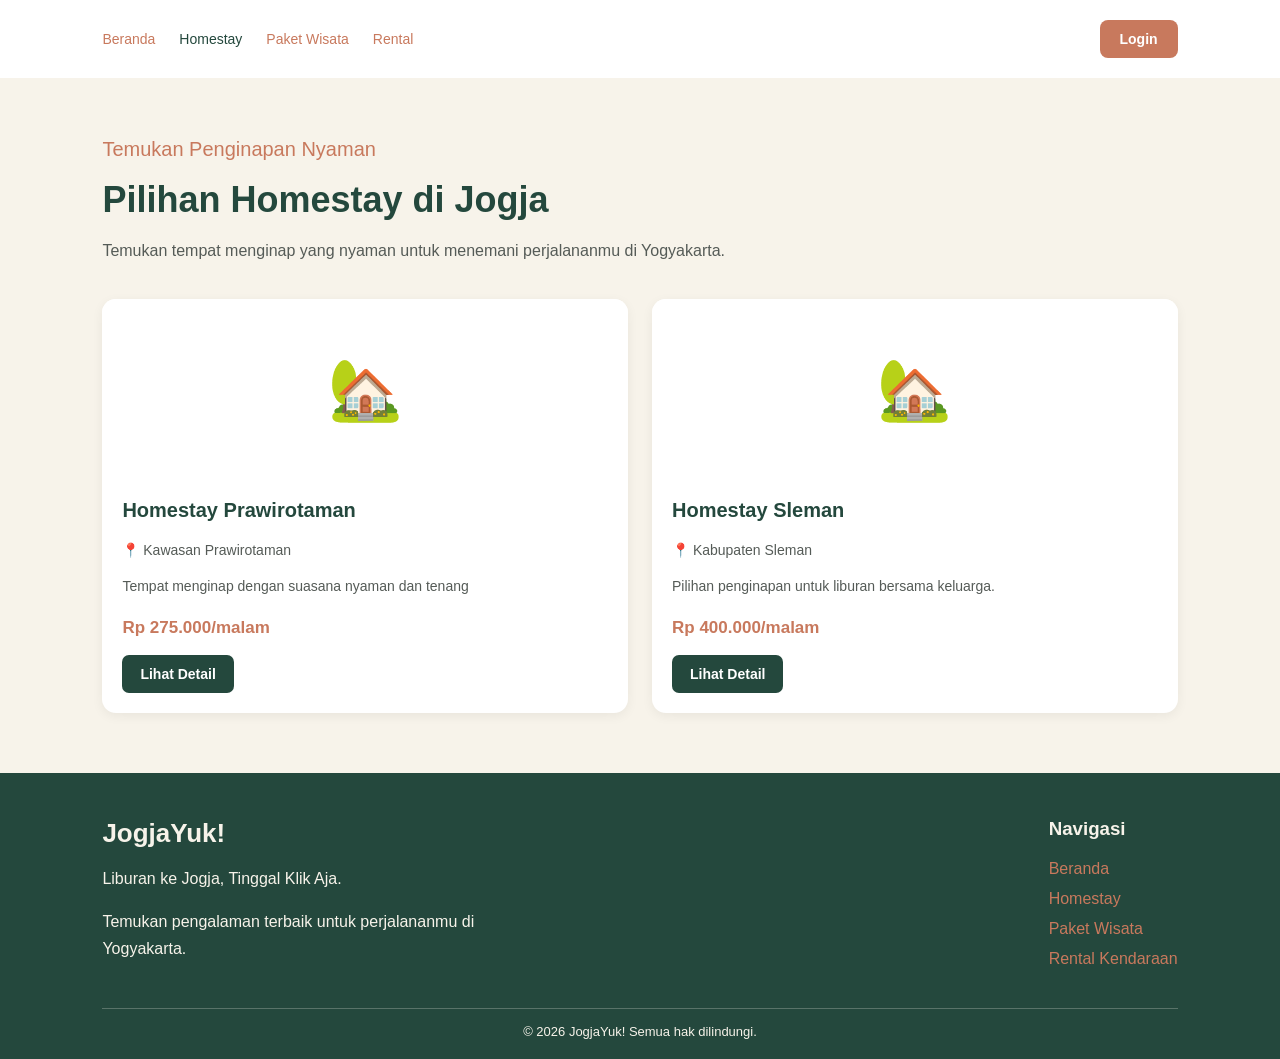
==== pages/homestay.html @ 5d315b65 "Update project JogjaYuk" ====
<!DOCTYPE html>
<html lang="id">
<head>
    <meta charset="UTF-8">
    <meta name="viewport" content="width=device-width, initial-scale=1.0">
    <title>Homestay - JogjaYuk!</title>
    <link rel="stylesheet" href="../assets/css/style.css">
</head>
<body>
    <header class="navbar">

        <nav class="menu">
            <a href="../index.html">Beranda</a>
            <a href="homestay.html" class="aktif">Homestay</a>
            <a href="paketWisata.html">Paket Wisata</a>
            <a href="rental.html">Rental</a>
        </nav>

        <a href="#" class="tombol-login">Login</a>
    </header>

    <main class="halaman-katalog">
        <div class="judul-katalog">
            <p class="slogan"> Temukan Penginapan Nyaman</p>
            <h1>Pilihan Homestay di Jogja</h1>
            <p> Temukan tempat menginap yang nyaman untuk menemani perjalananmu di Yogyakarta.</p>
        </div>

        <section class="grid-produk">
            <article class="kartu-produk">
                <div class="gambar-produk gambar-homestay">
                    🏡
                </div>

                <div class="isi-produk">
                    <h2>Homestay Prawirotaman</h2>
                    <p>📍 Kawasan Prawirotaman</p>
                    <p>Tempat menginap dengan suasana nyaman dan tenang</p>
                    <h3>Rp 275.000/malam</h3>
                    <a href="detailHomestay.html" class="tombol-detail">Lihat Detail</a>
                </div>
            </article>

            <article class="kartu-produk">
                <div class="gambar-produk gambar-homestay">
                    🏡
                </div>
                <div class="isi-produk">
                    <h2>Homestay Sleman</h2>
                    <p>📍 Kabupaten Sleman</p>
                    <p>Pilihan penginapan untuk liburan bersama keluarga.</p>
                    <h3>Rp 400.000/malam</h3>
                    <a href="#" class="tombol-detail">Lihat Detail</a>
                </div>
            </article>

        </section>
    </main>
    
    <footer class="footer">
        <div class="footer-container">
            <div class="footer-identitas">
                <h2>JogjaYuk!</h2>
                <p>Liburan ke Jogja, Tinggal Klik Aja.</p>
                <p>Temukan  pengalaman terbaik untuk perjalananmu di Yogyakarta.</p>
            </div>
            
            <div class="footer-navigasi">
                <h3>Navigasi</h3>
                <a href="../index.html">Beranda</a>
                <a href="homestay.html">Homestay</a>
                <a href="../index.html#layanan">Paket Wisata</a>
                <a href="../index.html#layanan">Rental Kendaraan</a>
            </div>
        </div>

        <div class="footer-bawah">
            <p>&copy; 2026 JogjaYuk! Semua hak dilindungi.</p>
        </div>
    </footer>
</body>
</html>
---- assets/css/style.css ----
* {
    box-sizing: border-box;
}

html, body {
    margin: 0;
    width: 100%;
}

body {
    font-family: Arial, sans-serif;
    background-color: #f7f3ea;
    color: #292d2b;
    overflow-x: hidden;
}

.navbar {
    display: flex;
    justify-content: space-between;
    align-items: center;
    padding: 20px 8%;
    background-color: #ffffff;
    gap: 24px;
}

.logo {
    color: #24483d;
    font-size: 26px;
    font-weight: bold;
    text-decoration: none;
    white-space: nowrap;
}

.menu {
    display: flex;
    align-items: center;
    gap: 24px;
}

.menu a {
    color: #c8795d;
    text-decoration: none;
    font-size: 14px;
}

.menu a:hover,
.menu a.aktif {
    color: #24483d;
}

.tombol-login {
    background-color: #c8795d;
    color: white;
    padding: 11px 20px;
    border-radius: 8px;
    text-decoration: none;
    font-size: 14px;
    font-weight: bold;
    white-space: nowrap;
}

.hero {
    padding: 90px 8%;
    min-height: 300px;
    display: flex;
    flex-direction: column;
    justify-content: center;
    align-items: flex-start;
}

.slogan {
    color: #c8795d;
    font-size: 20px;
    margin: 0 0 18px;
}

h1 {
    color: #24483d;
    font-size: 42px;
    margin-bottom: 10px;
}

.hero h1 {
    font-size: 48px;
    line-height: 1.2;
    max-width: 750px;
    margin: 0 0 20px;
}

.hero .deskripsi {
    color: #555b57;
    font-size: 16px;
    line-height: 1.8;
    max-width: 650px;
    margin: 0 0 28px;
}

.deskripsi {
    font-size: 17px;
    line-height: 1.8;
    max-width: 650px;
    margin-bottom: 30px;
}

.tombol {
    display: inline-block;
    background-color: #c8795d;
    color: white;
    padding: 14px 24px;
    text-decoration: none;
    border-radius: 8px;
    font-weight: bold;
}

.tombol:hover {
    background-color: #24483d;
}

#layanan {
    padding: 30px 8% 60px;
    background-color: white;
}

h2 {
    color: #24483d;
    font-size: 30px;
    margin-top: 45px;
}

.intro-layanan {
    margin-bottom: 30px;
    line-height: 1.7;
}

.container-layanan {
    display: flex;
    gap: 24px;
    flex-wrap: wrap;
    margin-top: 30px;
}

.kartu-layanan {
    background-color: #f7f3ea;
    padding: 28px;
    border-radius: 14px;
    flex: 1;
    min-width: 220px;
}

.kartu-layanan:hover {
    transform: translateY(-5px);
}

.ikon-layanan {
    font-size: 38px;
    margin-bottom: 16px;
}

.kartu-layanan h3 {
    color: #24483d;
    font-size: 22px;
    margin-bottom: 12px;
}

.kartu-layanan p {
    color: #555b57;
    line-height: 1.7;
}

.link-layanan {
    display: inline-block;
    margin-top: 12px;
    color: #c8795d;
    font-weight: bold;
    text-decoration: none;
}

.halaman-katalog {
    background-color: #f7f3ea;
    padding: 60px 8%;
    min-height: 500px;
}

.judul-katalog {
    margin-bottom: 35px;
}

.judul-katalog h1 {
    color: #24483d;
    font-size: 36px;
    margin: 10px 0;
}

.judul-katalog > p:last-child {
    color: #555b57;
    line-height: 1.7;
}

.grid-produk {
    display: grid;
    grid-template-columns: repeat(2, minmax(0, 1fr));
    gap: 24px;
    align-items: stretch;
}

.kartu-produk {
    background-color: white;
    border-radius: 14px;
    overflow: hidden;
    box-shadow: 0 3px 12px rgba(0, 0, 0, 0.06);
}

.gambar-produk {
    height: 180px;
    display: flex;
    justify-content: center;
    align-items: center;
    font-size: 60px;
}

.gambar-homestay {
    background-color: #ffffff;
}

.isi-produk {
    padding: 20px;
}

.isi-produk h2 {
    color: #24483d;
    font-size: 20px;
    margin-top: 0;
}

.isi-produk p {
    color: #555b57;
    font-size: 14px;
    line-height: 1.6;
}

.isi-produk h3 {
    color: #c8795d;
    font-size: 17px;
    margin-top: 20px;
}

.tombol-detail {
    display: inline-block;
    background-color: #24483d;
    color: white;
    padding: 11px 18px;
    border-radius: 7px;
    text-decoration: none;
    font-weight: bold;
    font-size: 14px;
}

.tombol-detail:hover {
    background-color: #c8795d;
}

/* ==============================
   8. FOOTER
============================== */

.footer {
    background-color: #24483d;
    color: #f7f3ea;
    padding: 45px 8% 20px;
}

.footer-container {
    display: flex;
    justify-content: space-between;
    gap: 40px;
    flex-wrap: wrap;
    padding-bottom: 30px;
}

.footer-identitas {
    max-width: 400px;
}

.footer-identitas h2 {
    color: #f7f3ea;
    font-size: 26px;
    margin: 0 0 12px;
}

.footer-identitas p {
    color: #f7f3ea;
    line-height: 1.7;
}

.footer-navigasi {
    display: flex;
    flex-direction: column;
    gap: 12px;
}

.footer-navigasi h3 {
    color: #f7f3ea;
    margin: 0 0 8px;
}

.footer-navigasi a {
    color: #c8795d;
    text-decoration: none;
}

.footer-navigasi a:hover {
    color: white;
}

.footer-bawah {
    border-top: 1px solid rgba(247, 243, 234, 0.25);
    padding-top: 15px;
    text-align: center;
}

.footer-bawah p {
    font-size: 13px;
    margin: 0;
}

@media (max-width: 768px) {

    .navbar {
        padding: 18px 5%;
        flex-wrap: wrap;
    }

    .menu {
        gap: 14px;
        flex-wrap: wrap;
    }

    .hero h1 {
        font-size: 36px;
    }

    .grid-produk {
        grid-template-columns: 1fr;
    }
}

@media (max-width: 550px) {

    .navbar {
        flex-direction: column;
        gap: 15px;
    }

    .menu {
        justify-content: center;
        flex-wrap: wrap;
    }

    .hero {
        padding: 60px 6%;
    }

    .hero h1 {
        font-size: 30px;
    }

    .halaman-katalog {
        padding: 40px 6%;
    }

    .judul-katalog h1 {
        font-size: 28px;
    }

    .footer-container {
        flex-direction: column;
    }
}

.detail-homestay {
    max-width: 1000px;
    margin: 40px auto;
    display: grid;
    grid-template-columns: 1fr 1fr;
    gap: 30px;
    background-color: white;
    padding: 30px;
    border-radius: 15px;
}

.gambar-detail {
    background-color: #e9e2d3;
    min-height: 350px;
    display: flex;
    justify-content: center;
    align-items: center;
    font-size: 100px;
    border-radius: 12px;
}

.isi-detail h2 {
    color: #24483D;
    margin-bottom: 15px;
}

.isi-detail p {
    line-height: 1.7;
    margin-bottom: 15px;
}

.isi-detail ul {
    padding-left: 20px;
    line-height: 2;
    margin-bottom: 20px;
}

@media (max-width: 768px) {
    .detail-homestay {
        grid-template-columns: 1fr;
        margin: 20px;
    }
}

.form-booking {
    max-width: 600px;
    margin: 30px auto;
    padding: 30px;
    background-color: white;
    border-radius: 15px;
}

.form-booking h2 {
    color: #24483D;
    margin-bottom: 10px;
}

.form-booking form {
    display: flex;
    flex-direction: column;
    gap: 12px;
    margin-top: 25px;
}

.form-booking label {
    font-weight: bold;
    color: #292d2b;
}

.form-booking input {
    padding: 12px;
    border: 1px solid #ccc;
    border-radius: 7px;
    font-size: 14px;
}

.form-booking button {
    border: none;
    cursor: pointer;
    margin-top: 10px;
}

.total-harga {
    margin-top: 20px;
    padding: 15px;
    background-color: #f7f3ea;
    border-radius: 8px;
}

.total-harga h3 {
    color: #24483D;
    margin-top: 10px;
}
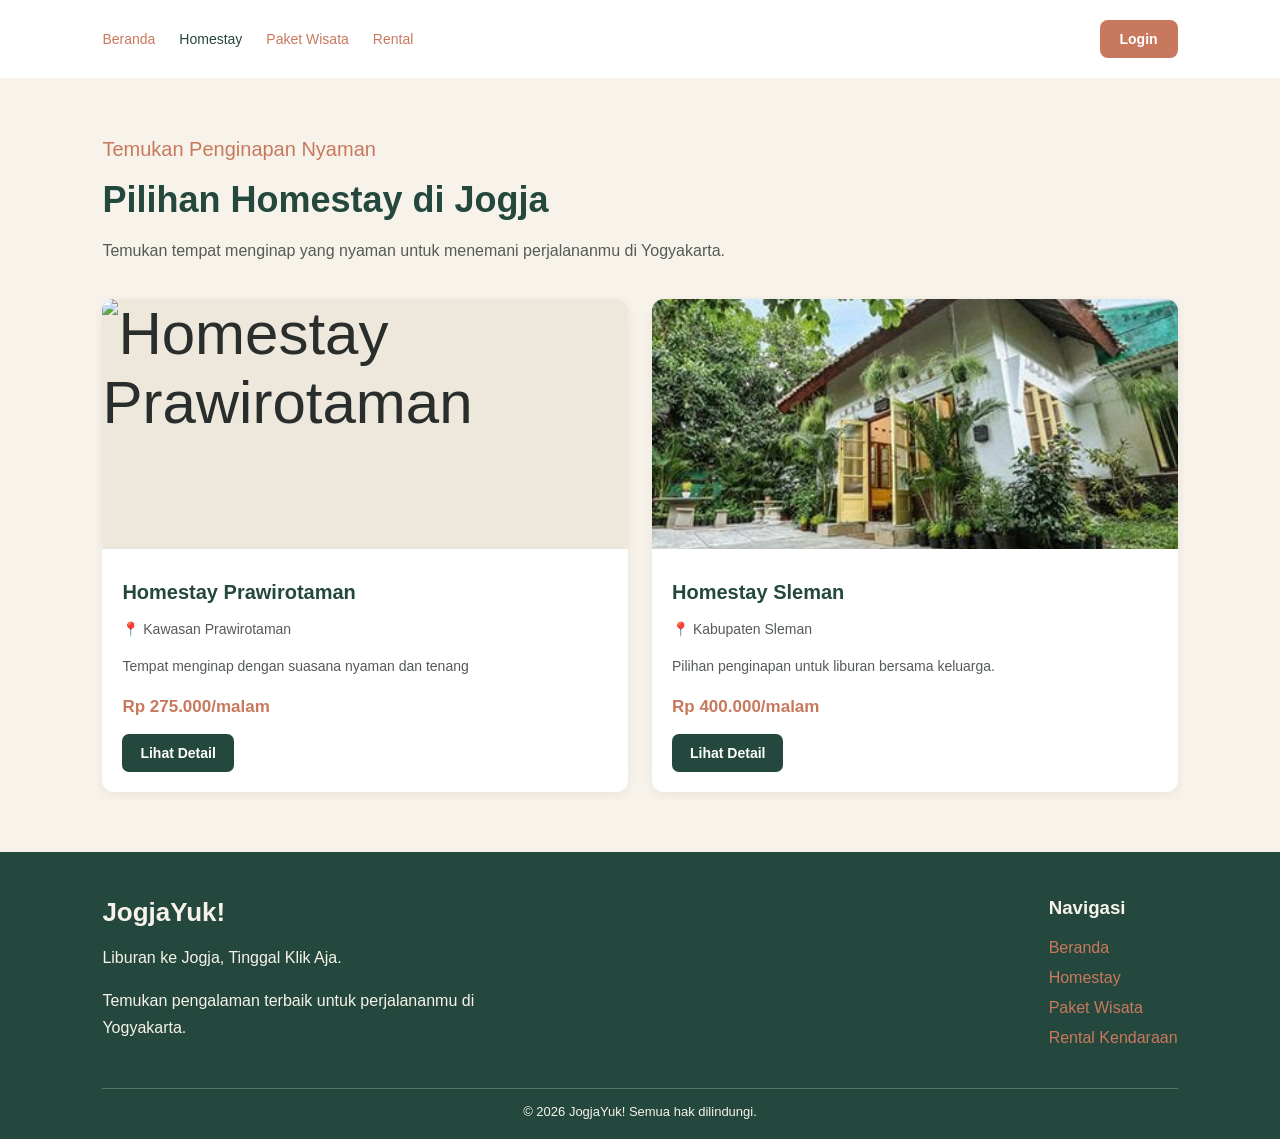
==== commit 7c380507: "revisi_1" ====
--- a/pages/homestay.html
+++ b/pages/homestay.html
@@ -29,7 +29,7 @@
         <section class="grid-produk">
             <article class="kartu-produk">
                 <div class="gambar-produk gambar-homestay">
-                    🏡
+                    <img src="../assets/images/prawirotaman.jpg" alt="Homestay Prawirotaman">
                 </div>
 
                 <div class="isi-produk">
@@ -43,7 +43,7 @@
 
             <article class="kartu-produk">
                 <div class="gambar-produk gambar-homestay">
-                    🏡
+                    <img src="../assets/images/sleman.jpg"alt="Homestay Prawirotaman">
                 </div>
                 <div class="isi-produk">
                     <h2>Homestay Sleman</h2>
--- a/assets/css/style.css
+++ b/assets/css/style.css
@@ -469,4 +469,297 @@
 .total-harga h3 {
     color: #24483D;
     margin-top: 10px;
-}+}
+
+.ikon-layanan {
+    font-size: 30px;
+    color: #24483D;
+    margin-bottom: 18px;
+}
+
+.link-layanan {
+    display: inline-flex;
+    align-items: center;
+    gap: 8px;
+    color: #C8795D;
+    text-decoration: none;
+    font-weight: 600;
+    transition: all 0.3s ease;
+}
+
+.link-layanan i {
+    transition: transform 0.3s ease;
+}
+
+.link-layanan:hover {
+    color: #24483D;
+}
+
+.link-layanan:hover i {
+    transform: translateX(5px);
+}
+
+.kartu-layanan {
+    transition: transform 0.3s ease, box-shadow 0.3s ease;
+}
+
+.kartu-layanan:hover {
+    transform: translateY(-5px);
+    box-shadow: 0 8px 20px rgba(36, 72, 61, 0.12);
+}
+
+body.halaman-login {
+    margin: 0;
+    min-height: 100vh;
+    padding: 30px 15px;
+    background-color: #f7f3ea;
+    display: flex;
+    justify-content: center;
+    align-items: center;
+    font-family: Arial, sans-serif;
+    box-sizing: border-box;
+}
+
+.halaman-login .login-container {
+    width: 100%;
+    max-width: 430px;
+    margin: auto;
+}
+
+.halaman-login .login-header {
+    text-align: center;
+    margin-bottom: 25px;
+}
+
+.halaman-login .login-header h1 {
+    color: #24483d;
+    font-size: 36px;
+    margin-bottom: 8px;
+}
+
+.halaman-login .login-header p {
+    color: #c8795d;
+    margin: 0;
+}
+
+.halaman-login .login-card {
+    width: 100%;
+    padding: 35px;
+    background-color: white;
+    border-radius: 18px;
+    box-shadow: 0 8px 25px rgba(36, 72, 61, 0.12);
+    box-sizing: border-box;
+}
+
+.halaman-login .login-card h2 {
+    color: #24483d;
+    text-align: center;
+    margin-top: 0;
+}
+
+.halaman-login .login-deskripsi {
+    color: #777;
+    text-align: center;
+    font-size: 14px;
+    margin-bottom: 25px;
+}
+
+.halaman-login .form-login {
+    margin-bottom: 18px;
+}
+
+.halaman-login .form-login label {
+    display: block;
+    margin-bottom: 8px;
+    font-weight: 600;
+}
+
+.halaman-login .form-login input {
+    display: block;
+    width: 100%;
+    padding: 12px;
+    border: 1px solid #ddd;
+    border-radius: 8px;
+    font-size: 14px;
+    box-sizing: border-box;
+}
+
+.halaman-login .form-login input:focus {
+    outline: none;
+    border-color: #24483d;
+}
+
+.halaman-login .tombol-login {
+    width: 100%;
+    padding: 13px;
+    background-color: #24483d;
+    color: white;
+    border: none;
+    border-radius: 8px;
+    font-size: 16px;
+    font-weight: bold;
+    cursor: pointer;
+}
+
+.halaman-login .tombol-login:hover {
+    background-color: #19372e;
+}
+
+.halaman-login .pesan-error {
+    padding: 12px;
+    background-color: #fbe9e3;
+    color: #a54e36;
+    border-radius: 8px;
+}
+
+.halaman-login .daftar-login {
+    text-align: center;
+    margin-top: 22px;
+    font-size: 14px;
+}
+
+.halaman-login .daftar-login a {
+    color: #c8795d;
+    text-decoration: none;
+    font-weight: bold;
+}
+
+.halaman-login .kembali-beranda {
+    display: block;
+    text-align: center;
+    margin-top: 20px;
+    color: #24483d;
+    text-decoration: none;
+    font-size: 13px;
+}
+
+.grid-homestay,
+.container-homestay {
+    display: grid;
+    grid-template-columns: repeat(2, minmax(0, 1fr));
+    gap: 20px;
+}
+
+.kartu-homestay {
+    overflow: hidden;
+    background: #fff;
+    border-radius: 12px;
+    box-shadow: 0 4px 12px rgba(0, 0, 0, 0.08);
+}
+
+.kartu-homestay img {
+    display: block;
+    width: 100%;
+    height: 220px;
+    object-fit: cover;
+}
+
+.kartu-homestay .isi-kartu {
+    padding: 20px;
+}
+
+@media (max-width: 768px) {
+    .grid-homestay,
+    .container-homestay {
+        grid-template-columns: 1fr;
+    }
+}
+
+.gambar-homestay {
+    width: 100%;
+    height: 220px;
+    overflow: hidden;
+}
+
+.gambar-homestay img {
+    width: 100%;
+    height: 100%;
+    object-fit: cover;
+    display: block;
+}
+
+.kartu-produk {
+    overflow: hidden;
+}
+
+.kartu-produk .gambar-produk {
+    display: block;
+    width: 100%;
+    height: 250px;
+    object-fit: contain;
+    object-position: center;
+    background-color: #f7f3ea;
+}
+
+.kartu-produk .gambar-homestay {
+    display: flex;
+    justify-content: center;
+    align-items: center;
+    background-color: #eee8dc;
+    font-size: 60px;
+}
+
+.foto-detail-homestay {
+    width: 100%;
+    max-height: 350px;
+    object-fit: cover;
+    border-radius: 12px;
+    margin: 20px 0;
+}
+
+
+.kartu-produk {
+    overflow: hidden;
+    border-radius: 12px;
+}
+
+.foto-detail-homestay {
+    width: 80%;
+    height: auto;
+    max-height: 350px;
+    object-fit: contain;
+    display: block;
+    margin: 20px auto;
+    border-radius: 12px;
+}
+
+.kartu-produk .isi-produk {
+    padding: 20px;
+}
+
+.kartu-produk .isi-produk h2 {
+    margin-top: 12px;
+    margin-bottom: 10px;
+    color: #24483D;
+}
+
+.kartu-produk .isi-produk p {
+    line-height: 1.6;
+}
+
+
+.kartu-produk form label {
+    display: block;
+    margin-bottom: 6px;
+    font-weight: 600;
+}
+
+.kartu-produk form input {
+    padding: 10px;
+    border: 1px solid #ccc;
+    border-radius: 6px;
+    margin-bottom: 8px;
+    max-width: 100%;
+}
+
+.kartu-produk form input[type="text"],
+.kartu-produk form input[type="date"],
+.kartu-produk form input[type="number"] {
+    width: 280px;
+    box-sizing: border-box;
+}
+
+.kartu-produk form button {
+    margin-top: 10px;
+    cursor: pointer;
+}
